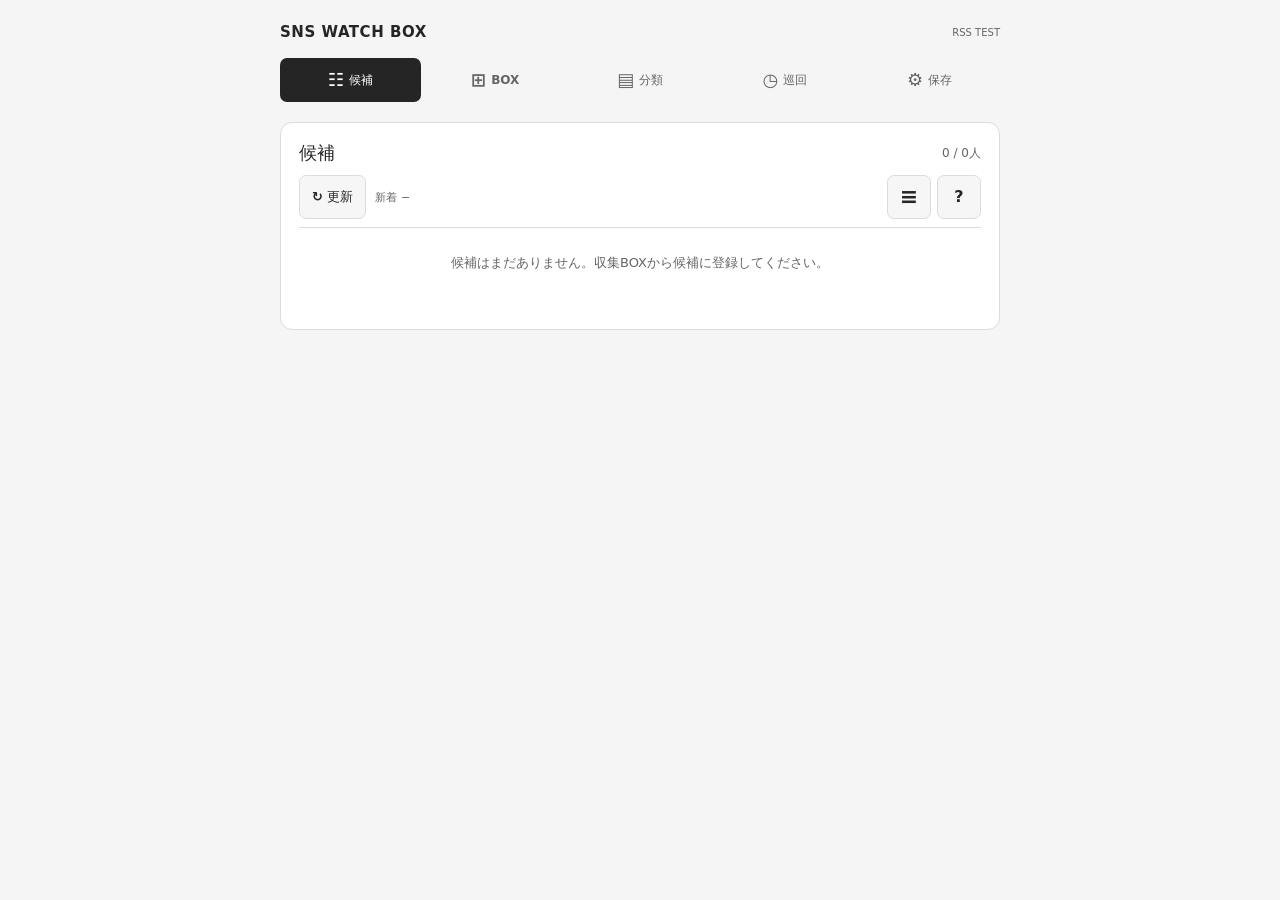
==== v051-rss-test/index.html @ e533b1b9 "feat(v051-rss-test): add isolated three-account RSS new-post pilot" ====
<!doctype html>
<html lang="ja">
<head>
  <meta charset="utf-8">
  <meta name="viewport" content="width=device-width,initial-scale=1">
  <meta name="theme-color" content="#252525">
  <meta name="referrer" content="no-referrer">
  <meta http-equiv="Content-Security-Policy" content="default-src 'self'; script-src 'self'; worker-src 'self'; style-src 'self'; img-src 'self' data:; connect-src 'self' https://keep.md; object-src 'none'; base-uri 'none'; form-action 'none'">
  <title>SNS WATCH BOX · RSS試験</title>
  <link rel="manifest" href="./manifest.webmanifest">
  <link rel="icon" href="./icon.svg" type="image/svg+xml">
  <link rel="apple-touch-icon" href="./icon192.png">
  <link rel="stylesheet" href="./style.css">
  <script type="module" src="./app.mjs"></script>
</head>
<body>
<main>
  <header class="masthead"><h1>SNS WATCH BOX</h1><small>RSS TEST</small></header>
  <div id="notice" class="notice" role="status" aria-live="polite" hidden></div>
  <noscript><p class="error">JavaScriptを有効にしてください。</p></noscript>
  <section id="recovery" class="card recovery" hidden><h2>保存データの確認</h2><p>データを読み込めませんでした。元データを保存し、JSONからの復元をお試しください。</p><div class="row"><button id="exportRaw" type="button">元データを保存</button><button id="newData" type="button" class="danger">試験データを初期化</button></div></section>
  <nav class="tabs" aria-label="ページ切り替え">
    <button type="button" data-page="people" aria-current="page" aria-label="交流候補"><span aria-hidden="true">☷</span>候補</button>
    <button type="button" data-page="inbox" aria-label="収集BOX"><span aria-hidden="true">⊞</span>BOX</button>
    <button type="button" data-page="genres" aria-label="ジャンルと目標"><span aria-hidden="true">▤</span>分類</button>
    <button type="button" data-page="patrol" aria-label="朝夜巡回"><span aria-hidden="true">◷</span>巡回</button>
    <button type="button" data-page="backup" aria-label="保存と設定"><span aria-hidden="true">⚙</span>保存</button>
  </nav>
  <section id="inbox" class="page card" hidden aria-labelledby="inboxTitle">
    <div class="section-heading"><h2 id="inboxTitle">収集BOX</h2><span id="inboxCount" class="count-pill"></span></div>
    <details id="manualImport"><summary>＋ リンク</summary><form id="collectForm"><label for="postUrls">投稿URL・共有テキスト</label><textarea id="postUrls" rows="4" maxlength="32000" placeholder="https://x.com/example_user/status/123456789" spellcheck="false" autocapitalize="off"></textarea><p class="muted">1回100リンクまで。重複は除きます。</p><button id="collectButton" type="submit" data-write>追加</button></form></details>
    <div id="pasteResults" aria-live="polite"></div>
    <div class="inbox-actions"><div class="row"><button id="selectInbox" type="button" class="secondary" data-write>全選択</button><button id="clearInbox" type="button" class="secondary" data-write>解除</button></div><label for="promoteGenre">ジャンル<select id="promoteGenre"></select></label><div class="row"><button id="promote" type="button" data-write>候補へ登録</button><button id="deleteInbox" type="button" class="danger" data-write>削除</button></div></div>
    <div id="inboxList"></div>
  </section>
  <section id="people" class="page card" aria-labelledby="peopleTitle">
    <div class="section-heading"><h2 id="peopleTitle">候補</h2><span id="peopleCount" class="count-pill"></span></div>
    <div class="candidate-toolbar">
      <button id="refreshPeople" type="button" class="secondary" aria-label="試験対象3人の無料RSSを確認してリストを更新" aria-busy="false">↻ 更新</button>
      <span id="candidateRefreshStatus" class="muted" role="status">新着 −</span>
      <details id="candidateFilters" class="toolbar-disclosure"><summary aria-label="絞り込みと並べ替え" title="絞り込みと並べ替え">≡</summary><div class="candidate-filters">
        <label for="filterGenre">ジャンル<select id="filterGenre"></select></label>
        <label for="patrolFreshness">確認<select id="patrolFreshness"><option value="">すべて</option><option value="new">● 新着</option><option value="unchecked">− 未確認</option><option value="recent">✔ 確認済み</option></select></label>
        <label for="filterStatus">交流状態<select id="filterStatus"></select></label>
        <label for="sortPeople">並び順<select id="sortPeople"><option value="manual">手動</option><option value="priority">未確認から</option><option value="oldest">確認が古い順</option><option value="newest">登録が新しい順</option></select></label>
        <div class="row candidate-tools"><button id="expandPeople" type="button" class="secondary">全展開</button><button id="collapsePeople" type="button" class="secondary">全閉</button><button id="returnToPerson" type="button" class="secondary" hidden>前の行へ</button></div>
        <details class="bulk-selection"><summary>巡回対象</summary><div class="row"><button id="selectPeople" type="button" class="secondary" data-write>表示中を全選択</button><button id="clearPeople" type="button" class="secondary" data-write>解除</button></div></details>
      </div></details>
      <details id="candidateHelp" class="toolbar-disclosure"><summary aria-label="表示の意味と使い方" title="表示の意味と使い方">?</summary><div class="help-body"><p>● 無料RSSで、前回から新しい本人投稿を確認。初回更新は基準作りです。</p><p>試験対象は @tony_sunflower・@iyokanlove・@dusmel_clean の3人。登録済みの人だけ確認します。RSSは約1日ごとに更新され、最新20件以外は見逃す場合があります。</p><button id="addPilotPeople" type="button" class="secondary" data-write>試験3人を登録</button><p>すでに登録済みなら重複しません。ジャンルは未分類です。</p><p>✔ 人間がXの投稿を確認済み。いいねの記録ではありません。取り消しは詳細から。</p><p>− 新着未判定または確認記録なし。取得失敗も未判定です。未確認や時間の経過を新着とは表示しません。</p><p>行をタップで詳細。Xから戻ると、開いた行や表示位置を復元します。</p><p class="tablet-reorder-help">≡ をドラッグで並べ替え。</p><p>いいねはXでご自身で操作してください。</p></div></details>
    </div>
    <p id="reorderInstructions" class="sr-only">タブレットでは左端のつまみをドラッグして並べ替えます。キーボードはつまみに移動し、Altと上下矢印で1行移動。Escapeでドラッグを取り消します。表示中の候補だけが移動します。</p>
    <p id="reorderStatus" class="sr-only" role="status" aria-live="polite"></p>
    <div id="personList"></div>
  </section>
  <section id="genres" class="page card" hidden aria-labelledby="genresTitle"><h2 id="genresTitle">ジャンルと目標</h2><div id="genreList"></div><hr><h3 id="genreFormTitle">ジャンル追加</h3><form id="genreForm"><input id="genreId" type="hidden"><div class="fields"><label for="gname">名前<input id="gname" maxlength="32" required></label><label for="gtarget">目標人数<input id="gtarget" type="number" min="1" max="100000" value="20" required></label></div><label for="gwords">検索キーワード<textarea id="gwords" rows="2" maxlength="4000"></textarea></label><div class="row"><button id="saveGenre" type="submit" data-write>保存</button><button id="cancelGenre" type="button" class="secondary">やめる</button></div></form></section>
  <section id="patrol" class="page card" hidden aria-labelledby="patrolTitle"><h2 id="patrolTitle">巡回</h2><div class="row"><button id="morning" type="button" data-write>☀ 朝</button><button id="night" type="button" class="secondary" data-write>☾ 夜</button></div><p id="session" class="session" role="status"></p><div id="patrolList"></div><details><summary>過去の確認履歴</summary><p class="muted">取り消した現在の✔とは別に、過去に行った確認の履歴を残します。</p><p id="historyCount" class="muted"></p><div id="historyList"></div></details></section>
  <section id="backup" class="page card" hidden aria-labelledby="backupTitle"><h2 id="backupTitle">保存</h2><p id="storageStatus" class="storage-status" role="status">保存領域を確認中…</p><div id="stats" class="stats" aria-label="登録状況"></div><button id="export" type="button" data-write>JSONを保存</button><label for="import">JSONから復元<input type="file" id="import" accept=".json,application/json"></label><div id="restorePreview" class="restore-preview" hidden><h3>復元内容</h3><p id="restoreSummary"></p><p>この試験版のデータを置き換えます。先にJSONを保存してください。</p><div class="row"><button id="confirmRestore" type="button">復元する</button><button id="cancelRestore" type="button" class="secondary">やめる</button></div></div>
    <details><summary>データについて</summary><p>このブラウザ・端末への保存です。端末変更やブラウザデータ削除の前にJSONを保存してください。RSS確認記録もJSONに入ります。</p><p>初回は旧UI試験版のデータを読み取り、独立したRSS試験領域へコピーします。なければV0.5以前を確認します。元の保存領域は残り、以後は同期しません。自動コピーできない場合は旧版のJSONを復元してください。</p><p>V0.2〜V0.5・V0.51のJSON、10MBまで。</p></details>
    <details><summary>Android・ヘルプ</summary><p>Chromeの「アプリをインストール」から追加。Xの投稿の「共有」→「その他のアプリ」から「SNS WATCH RSS 試験」へ共有できます。</p><div class="row"><button id="install" type="button" class="secondary" hidden>インストール</button><button id="persistent" type="button" class="secondary">端末保存を保護</button></div><p id="pwaStatus" class="muted" role="status"></p><p>共有先が出ない場合はリンクをコピーし、BOXの「＋ リンク」へ。共有URLはGET形式でホストに送られ、受信後は画面URLから消去します。</p><p>Android実機の共有・インストール・外部Xアプリからの復帰はHuman Gateで確認してください。</p><p><a href="./Android.md" target="_blank" rel="noopener noreferrer">Android実機チェック ↗</a> · <a href="./README.md" target="_blank" rel="noopener noreferrer">README ↗</a></p><p>独立試験版。無料RSSを使用します。X API・当アプリによるXスクレイピング・自動いいね・常時クリップボード監視は使用しません。</p></details>
  </section>
</main>
</body>
</html>
---- v051-rss-test/style.css ----
:root{font-family:system-ui,-apple-system,"Segoe UI",sans-serif;color:#252525;background:#f5f5f5;font-synthesis:none;--ink:#252525;--muted:#656565;--line:#dcdcdc}
*{box-sizing:border-box}html{overflow-anchor:none;scroll-behavior:auto}body{margin:0}main{max-width:760px;margin:auto;padding:12px 20px 32px}h1,h2,h3,p{margin-top:0}h1{font-size:15px;letter-spacing:.035em;margin:0}h2{font-size:18px;margin:0}h3{font-size:15px;margin-bottom:12px}p{line-height:1.7}.masthead{display:flex;align-items:center;justify-content:space-between;min-height:40px;gap:8px}.masthead small{font-size:10px;color:var(--muted);white-space:nowrap}.tabs{position:sticky;top:0;z-index:3;display:flex;gap:4px;background:#f5f5f5;padding:6px 0 10px;margin-bottom:10px}.tabs button{flex:1;min-width:0;display:flex;align-items:center;justify-content:center;gap:5px;background:transparent;color:var(--muted);border-color:transparent;font-size:12px;padding:7px 6px}.tabs button span{font-size:18px;line-height:1}.tabs button[aria-current="page"]{background:var(--ink);color:white}.card{background:white;border:1px solid var(--line);border-radius:12px;padding:18px;margin-bottom:14px}.section-heading{display:flex;align-items:center;justify-content:space-between;gap:8px;margin-bottom:10px}.count-pill{font-size:12px;color:var(--muted);white-space:nowrap}.muted,.storage-status{font-size:12px;color:var(--muted)}label{font-size:13px;font-weight:600;display:block;margin:0 0 14px}input,select,textarea,button,.button{font:inherit;border:1px solid #bdbdbd;border-radius:7px;padding:10px 12px}input,select,textarea{display:block;width:100%;margin-top:6px;background:white;color:var(--ink);min-width:0;min-height:44px;font-size:16px}textarea{resize:vertical;line-height:1.6;font-weight:400}button,.button{min-height:44px;background:var(--ink);color:white;cursor:pointer;font-size:13px;font-weight:600;text-decoration:none;line-height:1.5}button:disabled,.button[aria-disabled="true"]{opacity:.45;cursor:not-allowed}.secondary{background:#f6f6f6;color:var(--ink);border-color:var(--line)}.danger{background:white;color:var(--ink);border-color:#999}.danger::before{content:'× ';font-weight:700}a{color:var(--ink);text-underline-offset:3px}a:not(.person-link){overflow-wrap:anywhere}button:focus-visible,a:focus-visible,input:focus-visible,select:focus-visible,textarea:focus-visible,summary:focus-visible{outline:3px solid #555;outline-offset:2px}.row{display:flex;gap:8px;align-items:center;flex-wrap:wrap}.fields{display:grid;grid-template-columns:1fr 1fr;gap:12px}hr{border:0;border-top:1px solid var(--line);margin:24px 0}.item{border-top:1px solid var(--line);padding:14px 0}.item:first-child{border-top:0}.item p{margin:7px 0}.item-head{display:flex;gap:8px;align-items:center;justify-content:space-between;flex-wrap:wrap}.person-link{font-size:15px;font-weight:650;min-height:44px;display:inline-flex;align-items:center}.progress{width:100%;height:6px;margin:12px 0;border:0;appearance:none;accent-color:#555}.progress::-webkit-progress-bar{background:#ececec;border-radius:6px}.progress::-webkit-progress-value{background:#555;border-radius:6px}.progress::-moz-progress-bar{background:#555;border-radius:6px}.notice,.error{background:white;border:1px solid #999;border-radius:8px;padding:9px 12px;font-size:12px;margin:4px 0 10px;overflow-wrap:anywhere}.notice.is-error,.error{border:2px solid #333}.notice.is-error::before{content:'! ';font-weight:800}.empty{padding:24px 8px;text-align:center;color:var(--muted);font-size:13px}.result-list{padding-left:20px;font-size:12px;line-height:1.8;overflow-wrap:anywhere}.result-invalid{text-decoration:underline}.session,.restore-preview{background:#f3f3f3;padding:12px;border-radius:8px;margin-top:14px;font-size:13px}[hidden]{display:none!important}details{margin:10px 0}summary{cursor:pointer;min-height:44px;align-content:center;font-size:13px;font-weight:600;line-height:1.6}details>form{margin-top:12px}.inbox-actions{padding:12px 0}.inbox-actions label{margin-top:12px;max-width:360px}.pick{display:flex;align-items:center;gap:10px;margin:0;min-height:44px}.pick input{width:22px;height:22px;min-height:22px;flex:none;margin:0}.url-text{font-size:13px}.genre-picks{display:flex;gap:6px 12px;flex-wrap:wrap;margin-bottom:14px}.genre-picks label{display:flex;align-items:center;gap:7px;margin:0;min-height:44px;min-width:44px}.genre-picks input{width:20px;height:20px;min-height:20px;margin:0}.history-row{font-size:12px;border-top:1px solid var(--line);padding:10px 0}.stats{display:flex;gap:16px;margin:14px 0 20px}.stat{min-width:0}.stat strong{font-size:20px;display:block}.stat span{font-size:11px;color:var(--muted)}#backup>label{margin-top:20px}#backup details p{font-size:13px;margin:10px 0}.sr-only{position:absolute;width:1px;height:1px;padding:0;margin:-1px;overflow:hidden;clip:rect(0,0,0,0);white-space:nowrap;border:0}
.candidate-toolbar{display:flex;align-items:center;gap:6px;flex-wrap:wrap;margin-bottom:8px}.candidate-toolbar>#candidateRefreshStatus{margin-left:3px;margin-right:auto;font-size:11px}.toolbar-disclosure{margin:0;display:contents}.toolbar-disclosure>summary{list-style:none;display:inline-flex;align-items:center;justify-content:center;width:44px;min-height:44px;border:1px solid var(--line);border-radius:7px;font-size:22px;background:#f6f6f6;order:1}.toolbar-disclosure>summary::-webkit-details-marker{display:none}#candidateHelp>summary{font-size:16px}#candidateFilters[open]>summary,#candidateHelp[open]>summary{background:#ddd;border-color:#888}.candidate-filters,.help-body{flex-basis:100%;order:2;background:#f6f6f6;border-radius:8px;padding:12px;margin-top:6px}.candidate-filters{display:grid;grid-template-columns:repeat(2,minmax(0,1fr));gap:0 10px}.candidate-filters label{font-size:12px;margin-bottom:12px}.candidate-filters select{font-size:16px;padding:9px}.candidate-tools,.bulk-selection{grid-column:1/-1}.bulk-selection{margin:4px 0 0}.bulk-selection>.row{padding:6px 0}.help-body p{font-size:12px;margin-bottom:8px}.help-body p:last-child{margin-bottom:0}#personList{border-top:1px solid var(--line)}#personList .person-item{padding:0;border-top:0;border-bottom:1px solid var(--line)}#personList .person-accordion{margin:0}.person-summary{display:flex;align-items:center;list-style:none;min-height:56px;gap:9px;padding:6px 2px;cursor:pointer;line-height:1.4}.person-summary::-webkit-details-marker{display:none}.candidate-handle{font-size:15px;font-weight:650;white-space:nowrap;overflow:hidden;text-overflow:ellipsis;min-width:0;flex:1}.candidate-genre{font-size:12px;font-weight:400;color:var(--muted);white-space:nowrap;max-width:84px;overflow:hidden;text-overflow:ellipsis}.patrol-chip{width:25px;flex:none;display:inline-grid;place-items:center;font-size:18px;line-height:24px;font-weight:650;color:#333}.patrol-chip.is-checked{background:#ededed;border-radius:4px}.patrol-chip.is-new{border:1px solid #333;border-radius:4px;background:#fff}.accordion-arrow{font-size:16px;font-weight:400;line-height:1;flex:none;transition:transform .15s}.person-accordion[open] .accordion-arrow{transform:rotate(180deg)}.person-body{padding:10px 12px 16px;background:#f7f7f7;border-top:1px solid var(--line)}.confirmation-tools{gap:8px;margin-bottom:8px}.confirmation-tools .person-link{margin-right:auto}.confirm-action{min-width:88px}.undo-action{min-width:44px}.person-body p.checked-time{margin:2px 0 12px;font-size:12px;color:var(--muted)}.person-body label{margin-bottom:12px}.person-body .pick{min-height:44px}.candidate-subheading{font-size:13px;margin:16px 0 8px}.post-row{margin-bottom:8px}.post-row .url-text{min-height:44px;display:inline-flex;align-items:center;flex:1}.candidate-actions{margin-top:16px}.person-summary:focus-visible{outline-offset:-3px}.patrol-item .patrol-chip{margin-right:auto}.patrol-item .row{margin-bottom:6px}
@media(max-width:600px){main{padding:7px 10px 24px}.card{padding:14px 12px}.masthead{min-height:34px}.tabs{gap:2px;margin-bottom:6px}.tabs button{font-size:11px;gap:4px;padding:7px 3px}.tabs button span{font-size:17px}.fields{grid-template-columns:1fr;gap:0}.person-summary{gap:7px}.candidate-handle{font-size:14px}.candidate-genre{max-width:72px;font-size:12px}.person-body{padding:8px 8px 14px}.confirmation-tools{gap:6px}.confirmation-tools .person-link{font-size:14px}.confirmation-tools button{padding:9px 10px}.row button,.row .button{max-width:100%}.candidate-filters{padding:10px;gap:0 8px}.inbox-actions .row button{flex-grow:1}.person-body .post-row .danger{flex-grow:0}}
@media(prefers-reduced-motion:reduce){.accordion-arrow{transition:none}}
#patrolList{border-top:1px solid var(--line)}#patrolList .person-item{padding:0;border-top:0;border-bottom:1px solid var(--line)}#patrolList .person-accordion{margin:0}.patrol-item .patrol-chip{margin-right:0}
.person-link,.row>a{min-width:44px;min-height:44px;display:inline-flex;align-items:center}
.reorder-handle,.tablet-reorder-help{display:none}
@media(min-width:600px){#personList .person-item{display:grid;grid-template-columns:44px minmax(0,1fr);column-gap:5px}#personList .person-accordion{min-width:0}.reorder-handle{display:block;align-self:start;width:44px;height:44px;min-height:44px;margin:6px 0;padding:4px;background:transparent;color:var(--muted);border-color:transparent;font-size:22px;font-weight:400;cursor:grab;touch-action:none;user-select:none;-webkit-user-select:none}.reorder-handle:active{cursor:grabbing}.tablet-reorder-help{display:block}}
#personList.is-reordering{user-select:none;-webkit-user-select:none}#personList .is-drag-source{outline:2px dashed #666;outline-offset:-2px;background:#f4f4f4}#personList .is-drag-source .person-accordion,#personList .is-drag-source .reorder-handle{opacity:.22}#personList .is-drag-source .person-body{display:none}.reorder-ghost{position:fixed;z-index:20;pointer-events:none;border:1px solid #555;border-radius:7px;background:white;box-shadow:0 5px 15px #0002;padding:0 6px;opacity:.96}.reorder-ghost .person-summary{min-height:56px}.reorder-ghost .accordion-arrow{display:none}
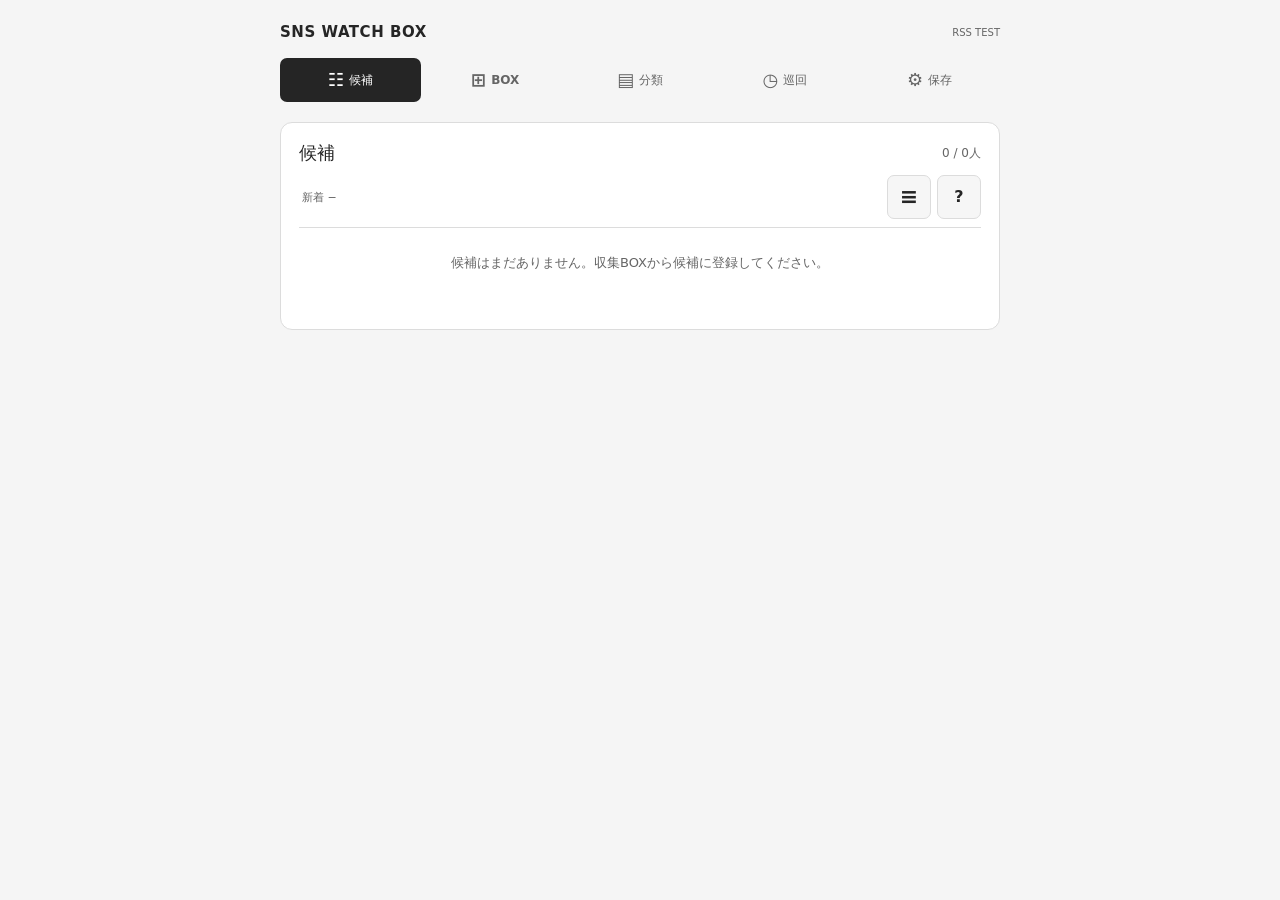
==== commit 866af79f: "Start RSS baseline on candidate registration and check automatically on open" ====
--- a/v051-rss-test/index.html
+++ b/v051-rss-test/index.html
@@ -36,7 +36,6 @@
   <section id="people" class="page card" aria-labelledby="peopleTitle">
     <div class="section-heading"><h2 id="peopleTitle">候補</h2><span id="peopleCount" class="count-pill"></span></div>
     <div class="candidate-toolbar">
-      <button id="refreshPeople" type="button" class="secondary" aria-label="試験対象3人の無料RSSを確認してリストを更新" aria-busy="false">↻ 更新</button>
       <span id="candidateRefreshStatus" class="muted" role="status">新着 −</span>
       <details id="candidateFilters" class="toolbar-disclosure"><summary aria-label="絞り込みと並べ替え" title="絞り込みと並べ替え">≡</summary><div class="candidate-filters">
         <label for="filterGenre">ジャンル<select id="filterGenre"></select></label>
@@ -46,7 +45,7 @@
         <div class="row candidate-tools"><button id="expandPeople" type="button" class="secondary">全展開</button><button id="collapsePeople" type="button" class="secondary">全閉</button><button id="returnToPerson" type="button" class="secondary" hidden>前の行へ</button></div>
         <details class="bulk-selection"><summary>巡回対象</summary><div class="row"><button id="selectPeople" type="button" class="secondary" data-write>表示中を全選択</button><button id="clearPeople" type="button" class="secondary" data-write>解除</button></div></details>
       </div></details>
-      <details id="candidateHelp" class="toolbar-disclosure"><summary aria-label="表示の意味と使い方" title="表示の意味と使い方">?</summary><div class="help-body"><p>● 無料RSSで、前回から新しい本人投稿を確認。初回更新は基準作りです。</p><p>試験対象は @tony_sunflower・@iyokanlove・@dusmel_clean の3人。登録済みの人だけ確認します。RSSは約1日ごとに更新され、最新20件以外は見逃す場合があります。</p><button id="addPilotPeople" type="button" class="secondary" data-write>試験3人を登録</button><p>すでに登録済みなら重複しません。ジャンルは未分類です。</p><p>✔ 人間がXの投稿を確認済み。いいねの記録ではありません。取り消しは詳細から。</p><p>− 新着未判定または確認記録なし。取得失敗も未判定です。未確認や時間の経過を新着とは表示しません。</p><p>行をタップで詳細。Xから戻ると、開いた行や表示位置を復元します。</p><p class="tablet-reorder-help">≡ をドラッグで並べ替え。</p><p>いいねはXでご自身で操作してください。</p></div></details>
+      <details id="candidateHelp" class="toolbar-disclosure"><summary aria-label="表示の意味と使い方" title="表示の意味と使い方">?</summary><div class="help-body"><p>試験対象を候補に入れるとRSSの基準を自動保存。以降はアプリを開く・戻ると自動確認します。登録時に新着●は付きません。取得失敗は未判定です。</p><p>対象は @tony_sunflower・@iyokanlove・@dusmel_clean の3人だけ。RSSは約1日ごと・直近20件です。PWAを閉じている間の常時巡回はできません。</p><button id="addPilotPeople" type="button" class="secondary" data-write>試験3人を登録</button><button id="refreshPeople" type="button" class="secondary" aria-label="登録済みの試験対象3人のRSSから今すぐ新着を確認" aria-busy="false">↻ 今すぐ確認</button><p>● RSSで前回より新しい本人投稿を確認。✔ 人間がXの投稿を確認済み。いいねの記録ではありません。取り消しは詳細から。</p><p>− 新着未判定または確認記録なし。取得失敗も未判定です。未確認や時間の経過を新着とは表示しません。</p><p>行をタップで詳細。Xから戻ると、開いた行や表示位置を復元します。</p><p class="tablet-reorder-help">≡ をドラッグで並べ替え。</p><p>いいねはXでご自身で操作してください。</p></div></details>
     </div>
     <p id="reorderInstructions" class="sr-only">タブレットでは左端のつまみをドラッグして並べ替えます。キーボードはつまみに移動し、Altと上下矢印で1行移動。Escapeでドラッグを取り消します。表示中の候補だけが移動します。</p>
     <p id="reorderStatus" class="sr-only" role="status" aria-live="polite"></p>
